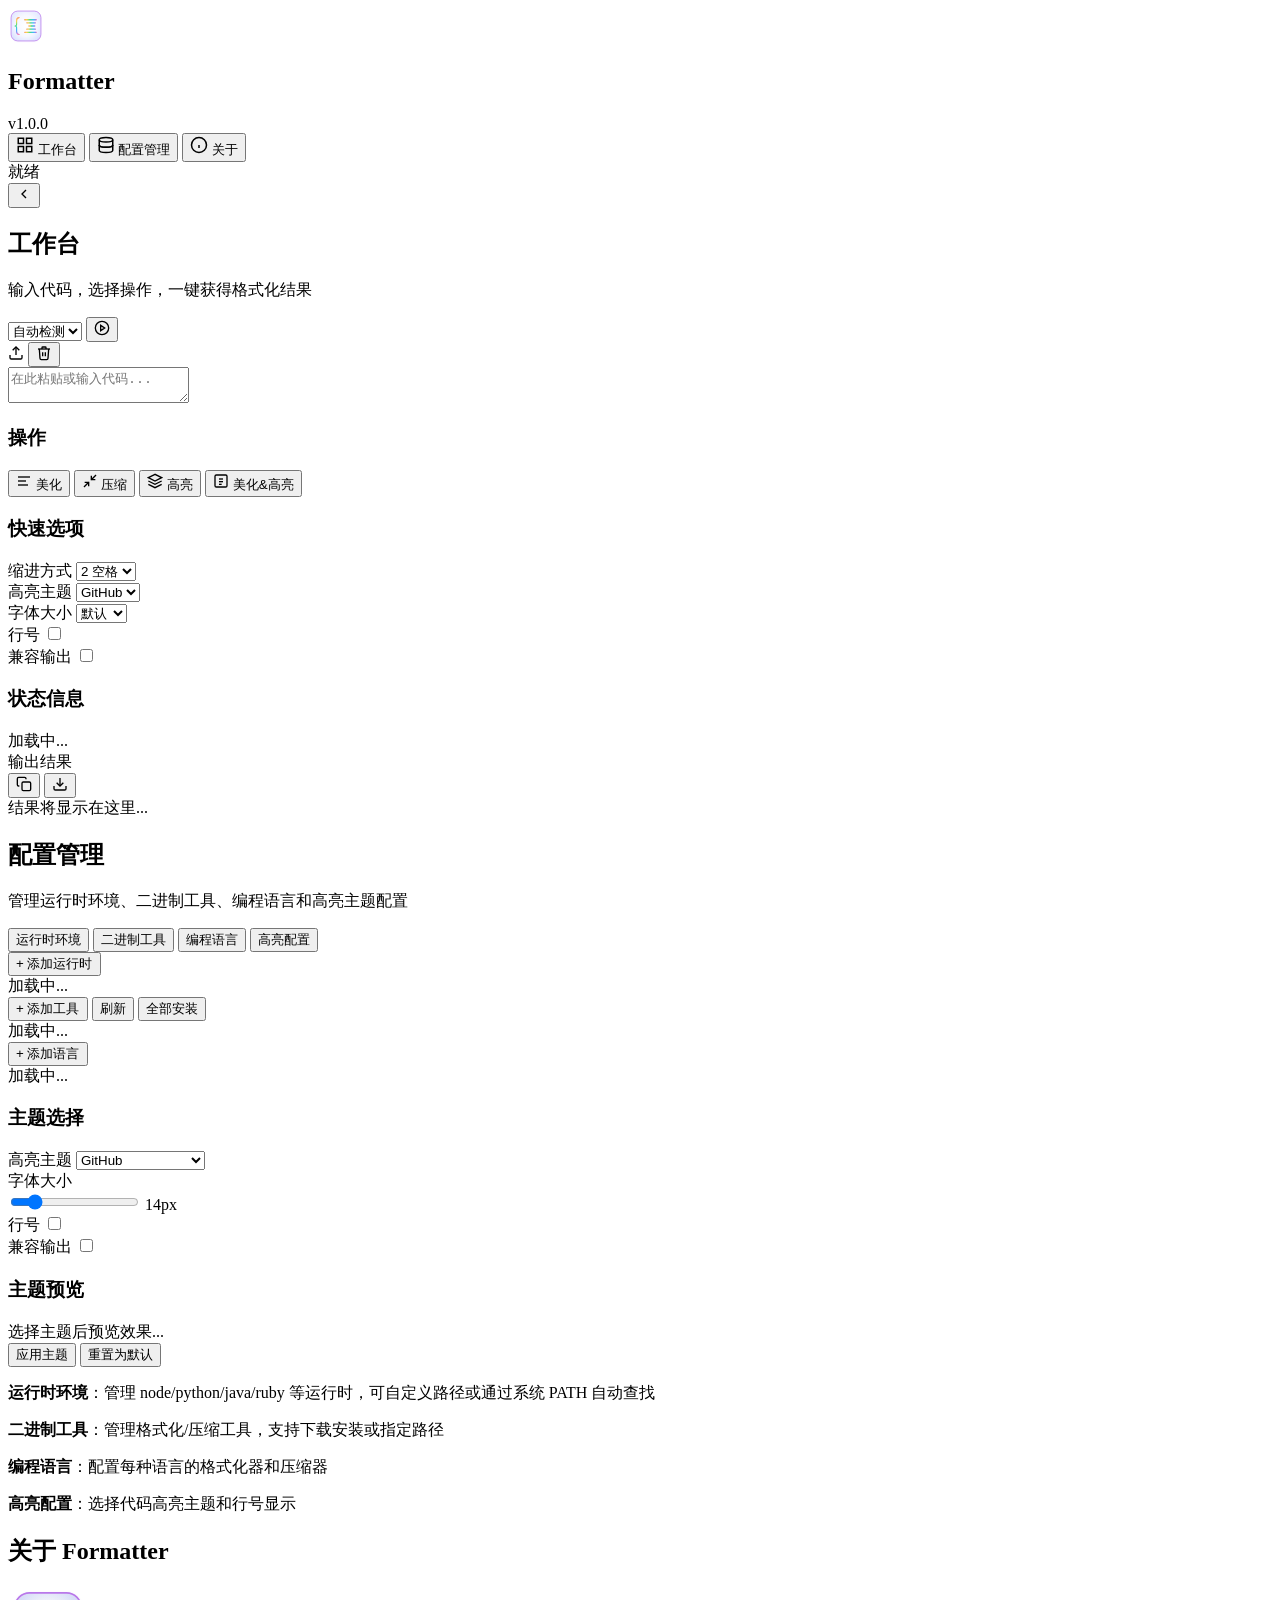
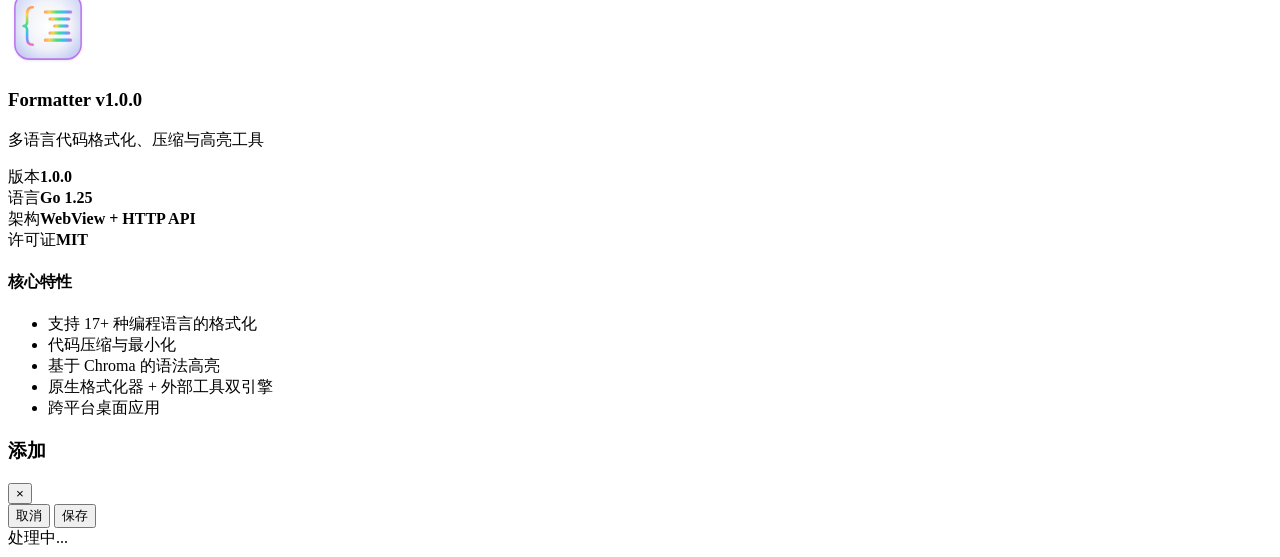
==== src/ui/static/index.html @ d8c0bf84 "优化和完善格式化和高亮功能，支持HTML兼容输出，支持 GitHub Actions 发布工作流" ====
<!DOCTYPE html>
<html lang="zh-CN">
<head>
<meta charset="UTF-8">
<meta name="viewport" content="width=device-width, initial-scale=1.0">
<title>Formatter - 代码格式化工具</title>
<link rel="stylesheet" href="/style.css">
</head>
<body>
<div class="app">
  <aside class="sidebar" id="sidebar">
    <div class="sidebar-header">
      <div class="app-icon">
        <svg viewBox="0 0 512 512" width="36" height="36">
          <defs>
            <linearGradient id="appIconRainbow" x1="0%" y1="0%" x2="100%" y2="0%">
              <stop offset="0%" stop-color="#FF9A62"/>
              <stop offset="20%" stop-color="#FCD34D"/>
              <stop offset="45%" stop-color="#4ADE80"/>
              <stop offset="70%" stop-color="#38BDF8"/>
              <stop offset="88%" stop-color="#818CF8"/>
              <stop offset="100%" stop-color="#F472B6"/>
            </linearGradient>
            <linearGradient id="appIconRainbowV" x1="0%" y1="0%" x2="0%" y2="100%">
              <stop offset="0%" stop-color="#FF9A62"/>
              <stop offset="20%" stop-color="#FCD34D"/>
              <stop offset="45%" stop-color="#4ADE80"/>
              <stop offset="70%" stop-color="#38BDF8"/>
              <stop offset="88%" stop-color="#818CF8"/>
              <stop offset="100%" stop-color="#F472B6"/>
            </linearGradient>
            <radialGradient id="appIconBg" cx="50%" cy="50%" r="70%">
              <stop offset="0%" stop-color="#FFFFFF"/>
              <stop offset="50%" stop-color="#F5F7FF"/>
              <stop offset="80%" stop-color="#DDE4FF"/>
              <stop offset="100%" stop-color="#EADBFF"/>
            </radialGradient>
            <linearGradient id="appIconHighlight" x1="0%" y1="0%" x2="0%" y2="100%">
              <stop offset="0%" stop-color="#FFFFFF" stop-opacity="0.35"/>
              <stop offset="35%" stop-color="#FFFFFF" stop-opacity="0.06"/>
              <stop offset="100%" stop-color="#FFFFFF" stop-opacity="0"/>
            </linearGradient>
            <filter id="appIconDeboss" x="-20%" y="-20%" width="140%" height="140%">
              <feOffset dx="0" dy="1.5"/>
              <feGaussianBlur stdDeviation="1.2" result="offset-blur"/>
              <feComposite operator="out" in="SourceGraphic" in2="offset-blur" result="inverse"/>
              <feFlood flood-color="#000" flood-opacity="0.12" result="color"/>
              <feComposite operator="in" in="color" in2="inverse" result="shadow"/>
              <feComposite operator="over" in="shadow" in2="SourceGraphic"/>
            </filter>
            <filter id="appIconShadow" x="-10%" y="-10%" width="130%" height="130%">
              <feDropShadow dx="0" dy="3" stdDeviation="4" flood-color="#7C3AED" flood-opacity="0.18"/>
            </filter>
          </defs>
          <g filter="url(#appIconShadow)">
            <rect x="44" y="44" width="424" height="424" rx="94" ry="94" fill="url(#appIconBg)"/>
            <rect x="44" y="44" width="424" height="424" rx="94" ry="94" fill="url(#appIconHighlight)"/>
            <rect x="44" y="44" width="424" height="424" rx="94" ry="94" fill="none" stroke="#b978eaff" stroke-width="10"/>
          </g>
          <g filter="url(#appIconDeboss)">
            <path d="M 158 136 C 132 136, 122 154, 122 180 L 122 234 C 122 246, 112 256, 100 256 C 112 256, 122 266, 122 278 L 122 332 C 122 358, 132 376, 158 376"
                  fill="none" stroke="url(#appIconRainbowV)" stroke-width="16" stroke-linecap="round" stroke-linejoin="round"/>
            <rect x="229" y="156" width="182" height="20" rx="10" fill="url(#appIconRainbow)"/>
            <rect x="259" y="201" width="140" height="20" rx="10" fill="url(#appIconRainbow)"/>
            <rect x="289" y="246" width="100" height="20" rx="10" fill="url(#appIconRainbow)"/>
            <rect x="259" y="291" width="140" height="20" rx="10" fill="url(#appIconRainbow)"/>
            <rect x="229" y="336" width="182" height="20" rx="10" fill="url(#appIconRainbow)"/>
          </g>
        </svg>
      </div>
      <div class="app-title">
        <h1>Formatter</h1>
        <span class="app-ver" id="appVersion">v1.0.0</span>
      </div>
    </div>
    <nav class="nav">
      <button class="nav-item active" data-page="home" title="工作台">
        <svg width="18" height="18" viewBox="0 0 24 24" fill="none" stroke="currentColor" stroke-width="2"><rect x="3" y="3" width="7" height="7"/><rect x="14" y="3" width="7" height="7"/><rect x="14" y="14" width="7" height="7"/><rect x="3" y="14" width="7" height="7"/></svg>
        <span>工作台</span>
      </button>
      <button class="nav-item" data-page="binaries" title="配置管理">
        <svg width="18" height="18" viewBox="0 0 24 24" fill="none" stroke="currentColor" stroke-width="2"><ellipse cx="12" cy="5" rx="9" ry="3"/><path d="M21 12c0 1.66-4 3-9 3s-9-1.34-9-3"/><path d="M3 5v14c0 1.66 4 3 9 3s9-1.34 9-3V5"/><path d="M3 12c0 1.66 4 3 9 3s9-1.34 9-3"/></svg>
        <span>配置管理</span>
      </button>
      <button class="nav-item" data-page="about" title="关于">
        <svg width="18" height="18" viewBox="0 0 24 24" fill="none" stroke="currentColor" stroke-width="2"><circle cx="12" cy="12" r="10"/><line x1="12" y1="16" x2="12" y2="12"/><line x1="12" y1="8" x2="12.01" y2="8"/></svg>
        <span>关于</span>
      </button>
    </nav>
    <div class="sidebar-footer">
      <div class="status-indicator">
        <span class="status-dot" id="statusDot"></span>
        <span class="status-text" id="statusText">就绪</span>
      </div>
      <button class="sidebar-toggle" id="sidebarToggle" title="折叠/展开侧边栏">
        <svg width="16" height="16" viewBox="0 0 24 24" fill="none" stroke="currentColor" stroke-width="2"><polyline points="15 18 9 12 15 6"/></svg>
      </button>
    </div>
  </aside>

  <main class="main-content">
    <!-- 工作台 (Home) -->
    <section class="page active" data-page="home">
      <div class="page-header">
        <h2>工作台</h2>
        <p class="page-desc">输入代码，选择操作，一键获得格式化结果</p>
      </div>
      <div class="workspace">
        <section class="panel input-panel">
          <div class="panel-header">
            <div class="panel-title">
              <select id="langSelect" class="lang-select">
                <option value="auto">自动检测</option>
              </select>
              <button class="icon-btn" id="detectLangBtn" title="自动检测语言">
                <svg width="16" height="16" viewBox="0 0 24 24" fill="none" stroke="currentColor" stroke-width="2"><circle cx="12" cy="12" r="10"/><polygon points="10 8 16 12 10 16 10 8"/></svg>
              </button>
            </div>
            <div class="panel-actions">
              <label class="file-btn" title="从文件打开">
                <input type="file" id="fileInput" accept=".go,.py,.js,.ts,.css,.html,.xml,.json,.yaml,.yml,.sql,.sh,.bash,.zsh,.rb,.rs,.scala,.applescript,.lua" hidden>
                <svg width="16" height="16" viewBox="0 0 24 24" fill="none" stroke="currentColor" stroke-width="2"><path d="M21 15v4a2 2 0 0 1-2 2H5a2 2 0 0 1-2-2v-4"/><polyline points="17 8 12 3 7 8"/><line x1="12" y1="3" x2="12" y2="15"/></svg>
              </label>
              <button class="icon-btn" id="clearBtn" title="清空">
                <svg width="16" height="16" viewBox="0 0 24 24" fill="none" stroke="currentColor" stroke-width="2"><polyline points="3 6 5 6 21 6"/><path d="M19 6l-1 14a2 2 0 0 1-2 2H8a2 2 0 0 1-2-2L5 6"/><path d="M10 11v6M14 11v6"/><path d="M9 6V4a1 1 0 0 1 1-1h4a1 1 0 0 1 1 1v2"/></svg>
              </button>
            </div>
          </div>
          <textarea id="inputCode" placeholder="在此粘贴或输入代码...&#10;&#10;支持 Go / Python / JavaScript / TypeScript / CSS / HTML / XML / JSON / YAML / SQL / Shell / Ruby / Rust / Scala / Lua / AppleScript / Java" spellcheck="false"></textarea>
        </section>

        <aside class="toolbar">
          <div class="tool-group action-group">
            <h3>操作</h3>
            <button class="action-btn primary" data-action="format">
              <svg width="16" height="16" viewBox="0 0 24 24" fill="none" stroke="currentColor" stroke-width="2"><line x1="3" y1="6" x2="21" y2="6"/><line x1="3" y1="12" x2="15" y2="12"/><line x1="3" y1="18" x2="18" y2="18"/></svg>
              美化
            </button>
            <button class="action-btn" data-action="compress">
              <svg width="16" height="16" viewBox="0 0 24 24" fill="none" stroke="currentColor" stroke-width="2"><polyline points="4 14 10 14 10 20"/><polyline points="20 10 14 10 14 4"/><line x1="14" y1="10" x2="21" y2="3"/><line x1="3" y1="21" x2="10" y2="14"/></svg>
              压缩
            </button>
            <button class="action-btn" data-action="highlight">
              <svg width="16" height="16" viewBox="0 0 24 24" fill="none" stroke="currentColor" stroke-width="2"><path d="M12 2L2 7l10 5 10-5-10-5z"/><polyline points="2 17 12 22 22 17"/><polyline points="2 12 12 17 22 12"/></svg>
              高亮
            </button>
            <button class="action-btn accent" data-action="run">
              <svg width="16" height="16" viewBox="0 0 24 24" fill="none" stroke="currentColor" stroke-width="2"><rect x="3" y="3" width="18" height="18" rx="2"/><line x1="9" y1="9" x2="15" y2="9"/><line x1="9" y1="13" x2="15" y2="13"/><line x1="9" y1="17" x2="13" y2="17"/></svg>
              美化&高亮
            </button>
          </div>

          <div class="tool-group">
            <h3>快速选项</h3>
            <div class="opt-row">
              <label>缩进方式</label>
              <select id="tabWidth">
                <option value="2">2 空格</option>
                <option value="4">4 空格</option>
                <option value="8">8 空格</option>
                <option value="-1">Tab</option>
              </select>
            </div>
            <div class="opt-row">
              <label>高亮主题</label>
              <select id="quickStyle">
                <option value="github">GitHub</option>
              </select>
            </div>
            <div class="opt-row">
              <label>字体大小</label>
              <select id="quickFontSize">
                <option value="0">默认</option>
                <option value="10">10px</option>
                <option value="11">11px</option>
                <option value="12">12px</option>
                <option value="14">14px</option>
                <option value="16">16px</option>
                <option value="18">18px</option>
                <option value="20">20px</option>
                <option value="24">24px</option>
              </select>
            </div>
            <div class="opt-row">
              <label>行号</label>
              <input type="checkbox" id="lineNumbers">
            </div>
            <div class="opt-row">
              <label>兼容输出</label>
              <input type="checkbox" id="quickCompatHTML" title="为 OneNote/Quiver 等应用输出兼容 HTML (空格保护 + <br> 换行)">
            </div>
          </div>

          <div class="tool-group" id="statusGroup">
            <h3>状态信息</h3>
            <div class="status-info" id="statusInfo">加载中...</div>
          </div>
        </aside>

        <section class="panel output-panel">
          <div class="panel-header">
            <div class="panel-title">输出结果</div>
            <div class="panel-actions">
              <button class="icon-btn" id="copyBtn" title="复制">
                <svg width="16" height="16" viewBox="0 0 24 24" fill="none" stroke="currentColor" stroke-width="2"><rect x="9" y="9" width="13" height="13" rx="2" ry="2"/><path d="M5 15H4a2 2 0 0 1-2-2V4a2 2 0 0 1 2-2h9a2 2 0 0 1 2 2v1"/></svg>
              </button>
              <button class="icon-btn" id="downloadBtn" title="下载">
                <svg width="16" height="16" viewBox="0 0 24 24" fill="none" stroke="currentColor" stroke-width="2"><path d="M21 15v4a2 2 0 0 1-2 2H5a2 2 0 0 1-2-2v-4"/><polyline points="7 10 12 15 17 10"/><line x1="12" y1="15" x2="12" y2="3"/></svg>
              </button>
            </div>
          </div>
          <div id="outputCode" class="output-area"><span class="placeholder">结果将显示在这里...</span></div>
        </section>
      </div>
    </section>

    <!-- 配置管理 -->
    <section class="page" data-page="binaries">
      <div class="page-header">
        <h2>配置管理</h2>
        <p class="page-desc">管理运行时环境、二进制工具、编程语言和高亮主题配置</p>
      </div>
      <div class="config-page">
        <div class="manage-tabs">
          <button class="manage-tab active" data-tab="runtimes">运行时环境</button>
          <button class="manage-tab" data-tab="tools">二进制工具</button>
          <button class="manage-tab" data-tab="languages">编程语言</button>
          <button class="manage-tab" data-tab="highlight">高亮配置</button>
        </div>

        <!-- Tab: 运行时环境 -->
        <div class="tab-panel active" data-tab="runtimes">
          <div class="tab-toolbar">
            <button class="mini-btn primary" id="addRuntimeBtn">+ 添加运行时</button>
            <span class="spacer"></span>
            <span class="tab-count" id="runtimeCount"></span>
          </div>
          <div id="runtimeList" class="manage-list">加载中...</div>
        </div>

        <!-- Tab: 二进制工具 -->
        <div class="tab-panel" data-tab="tools">
          <div class="tab-toolbar">
            <button class="mini-btn primary" id="addToolBtn">+ 添加工具</button>
            <span class="spacer"></span>
            <button class="mini-btn" id="refreshBinaries">刷新</button>
            <button class="mini-btn" id="installAllBinaries">全部安装</button>
          </div>
          <div id="binList" class="manage-list">加载中...</div>
        </div>

        <!-- Tab: 编程语言 -->
        <div class="tab-panel" data-tab="languages">
          <div class="tab-toolbar">
            <button class="mini-btn primary" id="addLanguageBtn">+ 添加语言</button>
            <span class="spacer"></span>
            <span class="tab-count" id="languageCount"></span>
          </div>
          <div id="languageList" class="manage-list">加载中...</div>
        </div>

        <!-- Tab: 高亮配置 -->
        <div class="tab-panel" data-tab="highlight">
          <div class="highlight-config">
            <div class="tool-group wide">
              <h3>主题选择</h3>
              <div class="opt-row">
                <label>高亮主题</label>
                <select id="styleSelect">
                  <optgroup label="浅色主题">
                    <option value="github">GitHub</option>
                    <option value="eclipse">Eclipse</option>
                    <option value="idea">IntelliJ IDEA</option>
                    <option value="emacs">Emacs</option>
                    <option value="vs">Visual Studio</option>
                    <option value="xcode">Xcode</option>
                    <option value="solarized-light">Solarized Light</option>
                  </optgroup>
                  <optgroup label="深色主题">
                    <option value="monokai">Monokai</option>
                    <option value="idea-darcula">IDEA Darcula</option>
                    <option value="dracula">Dracula</option>
                    <option value="github-dark">GitHub Dark</option>
                    <option value="solarized-dark">Solarized Dark</option>
                    <option value="onedark">Atom One Dark</option>
                    <option value="nord">Nord</option>
                    <option value="gruvbox">Gruvbox</option>
                  </optgroup>
                </select>
              </div>
              <div class="opt-row font-size-row">
                <label>字体大小</label>
                <div class="font-size-control">
                  <input type="range" id="configFontSize" min="8" max="48" step="1" value="14">
                  <span class="font-size-value" id="fontSizeValue">14px</span>
                </div>
              </div>
              <div class="opt-row">
                <label>行号</label>
                <input type="checkbox" id="configLineNumbers">
              </div>
              <div class="opt-row">
                <label>兼容输出</label>
                <input type="checkbox" id="configCompatHTML">
              </div>
            </div>
            <div class="tool-group wide">
              <h3>主题预览</h3>
              <div class="preview-box" id="themePreview">选择主题后预览效果...</div>
              <div class="preview-actions">
                <button class="mini-btn primary" id="applyStyleBtn">应用主题</button>
                <span class="spacer"></span>
                <button class="mini-btn" id="resetStyleBtn">重置为默认</button>
              </div>
            </div>
          </div>
        </div>

        <div class="tool-group wide">
          <div class="help-text">
            <p><b>运行时环境</b>：管理 node/python/java/ruby 等运行时，可自定义路径或通过系统 PATH 自动查找</p>
            <p><b>二进制工具</b>：管理格式化/压缩工具，支持下载安装或指定路径</p>
            <p><b>编程语言</b>：配置每种语言的格式化器和压缩器</p>
            <p><b>高亮配置</b>：选择代码高亮主题和行号显示</p>
          </div>
        </div>
      </div>
    </section>

    <!-- 关于 -->
    <section class="page" data-page="about">
      <div class="page-header">
        <h2>关于 Formatter</h2>
      </div>
      <div class="about-page">
        <div class="about-card">
          <div class="about-icon">
            <svg viewBox="0 0 512 512" width="80" height="80">
              <defs>
                <linearGradient id="aboutRainbow" x1="0%" y1="0%" x2="100%" y2="0%">
                  <stop offset="0%" stop-color="#FF9A62"/>
                  <stop offset="20%" stop-color="#FCD34D"/>
                  <stop offset="45%" stop-color="#4ADE80"/>
                  <stop offset="70%" stop-color="#38BDF8"/>
                  <stop offset="88%" stop-color="#818CF8"/>
                  <stop offset="100%" stop-color="#F472B6"/>
                </linearGradient>
                <linearGradient id="aboutRainbowV" x1="0%" y1="0%" x2="0%" y2="100%">
                  <stop offset="0%" stop-color="#FF9A62"/>
                  <stop offset="20%" stop-color="#FCD34D"/>
                  <stop offset="45%" stop-color="#4ADE80"/>
                  <stop offset="70%" stop-color="#38BDF8"/>
                  <stop offset="88%" stop-color="#818CF8"/>
                  <stop offset="100%" stop-color="#F472B6"/>
                </linearGradient>
                <radialGradient id="aboutIconBg" cx="50%" cy="50%" r="70%">
                  <stop offset="0%" stop-color="#FFFFFF"/>
                  <stop offset="50%" stop-color="#F0F2F8"/>
                  <stop offset="80%" stop-color="#c9d1f5ff"/>
                  <stop offset="100%" stop-color="#d2bdeeff"/>
                </radialGradient>
                <linearGradient id="aboutIconHighlight" x1="0%" y1="0%" x2="0%" y2="100%">
                  <stop offset="0%" stop-color="#FFFFFF" stop-opacity="0.35"/>
                  <stop offset="35%" stop-color="#FFFFFF" stop-opacity="0.06"/>
                  <stop offset="100%" stop-color="#FFFFFF" stop-opacity="0"/>
                </linearGradient>
                <filter id="aboutIconDeboss" x="-20%" y="-20%" width="140%" height="140%">
                  <feOffset dx="0" dy="1.5"/>
                  <feGaussianBlur stdDeviation="1.2" result="offset-blur"/>
                  <feComposite operator="out" in="SourceGraphic" in2="offset-blur" result="inverse"/>
                  <feFlood flood-color="#000" flood-opacity="0.12" result="color"/>
                  <feComposite operator="in" in="color" in2="inverse" result="shadow"/>
                  <feComposite operator="over" in="shadow" in2="SourceGraphic"/>
                </filter>
                <filter id="aboutIconShadow" x="-10%" y="-10%" width="130%" height="130%">
                  <feDropShadow dx="0" dy="6" stdDeviation="8" flood-color="#7C3AED" flood-opacity="0.12"/>
                </filter>
              </defs>
              <g filter="url(#aboutIconShadow)">
                <rect x="44" y="44" width="424" height="424" rx="94" ry="94" fill="url(#aboutIconBg)"/>
                <rect x="44" y="44" width="424" height="424" rx="94" ry="94" fill="url(#aboutIconHighlight)"/>
                <rect x="44" y="44" width="424" height="424" rx="94" ry="94" fill="none" stroke="#b978eaff" stroke-width="10"/>
              </g>
              <g filter="url(#aboutIconDeboss)">
                <path d="M 158 136 C 132 136, 122 154, 122 180 L 122 234 C 122 246, 112 256, 100 256 C 112 256, 122 266, 122 278 L 122 332 C 122 358, 132 376, 158 376"
                      fill="none" stroke="url(#aboutRainbowV)" stroke-width="16" stroke-linecap="round" stroke-linejoin="round"/>
                <rect x="229" y="156" width="182" height="20" rx="10" fill="url(#aboutRainbow)"/>
                <rect x="259" y="201" width="140" height="20" rx="10" fill="url(#aboutRainbow)"/>
                <rect x="289" y="246" width="100" height="20" rx="10" fill="url(#aboutRainbow)"/>
                <rect x="259" y="291" width="140" height="20" rx="10" fill="url(#aboutRainbow)"/>
                <rect x="229" y="336" width="182" height="20" rx="10" fill="url(#aboutRainbow)"/>
              </g>
            </svg>
          </div>
          <h3 id="aboutTitle">Formatter v1.0.0</h3>
          <p class="about-desc">多语言代码格式化、压缩与高亮工具</p>
          <div class="about-info">
            <div class="info-row"><span>版本</span><strong id="aboutVersion">1.0.0</strong></div>
            <div class="info-row"><span>语言</span><strong>Go 1.25</strong></div>
            <div class="info-row"><span>架构</span><strong>WebView + HTTP API</strong></div>
            <div class="info-row"><span>许可证</span><strong>MIT</strong></div>
          </div>
          <div class="about-features">
            <h4>核心特性</h4>
            <ul>
              <li>支持 17+ 种编程语言的格式化</li>
              <li>代码压缩与最小化</li>
              <li>基于 Chroma 的语法高亮</li>
              <li>原生格式化器 + 外部工具双引擎</li>
              <li>跨平台桌面应用</li>
            </ul>
          </div>
        </div>
      </div>
    </section>
  </main>

  <div class="modal-overlay" id="modalOverlay">
    <div class="modal">
      <div class="modal-header">
        <h3 id="modalTitle">添加</h3>
        <button class="modal-close" id="modalClose" title="关闭">×</button>
      </div>
      <div class="modal-body" id="modalBody"></div>
      <div class="modal-footer">
        <button class="mini-btn" id="modalCancel">取消</button>
        <button class="mini-btn primary" id="modalSave">保存</button>
      </div>
    </div>
  </div>

  <div class="loading" id="loading">
    <div class="spinner"></div>
    <span id="loadingText">处理中...</span>
  </div>

  <div class="toast" id="toast"></div>
</div>
<script src="/app.js"></script>
</body>
</html>
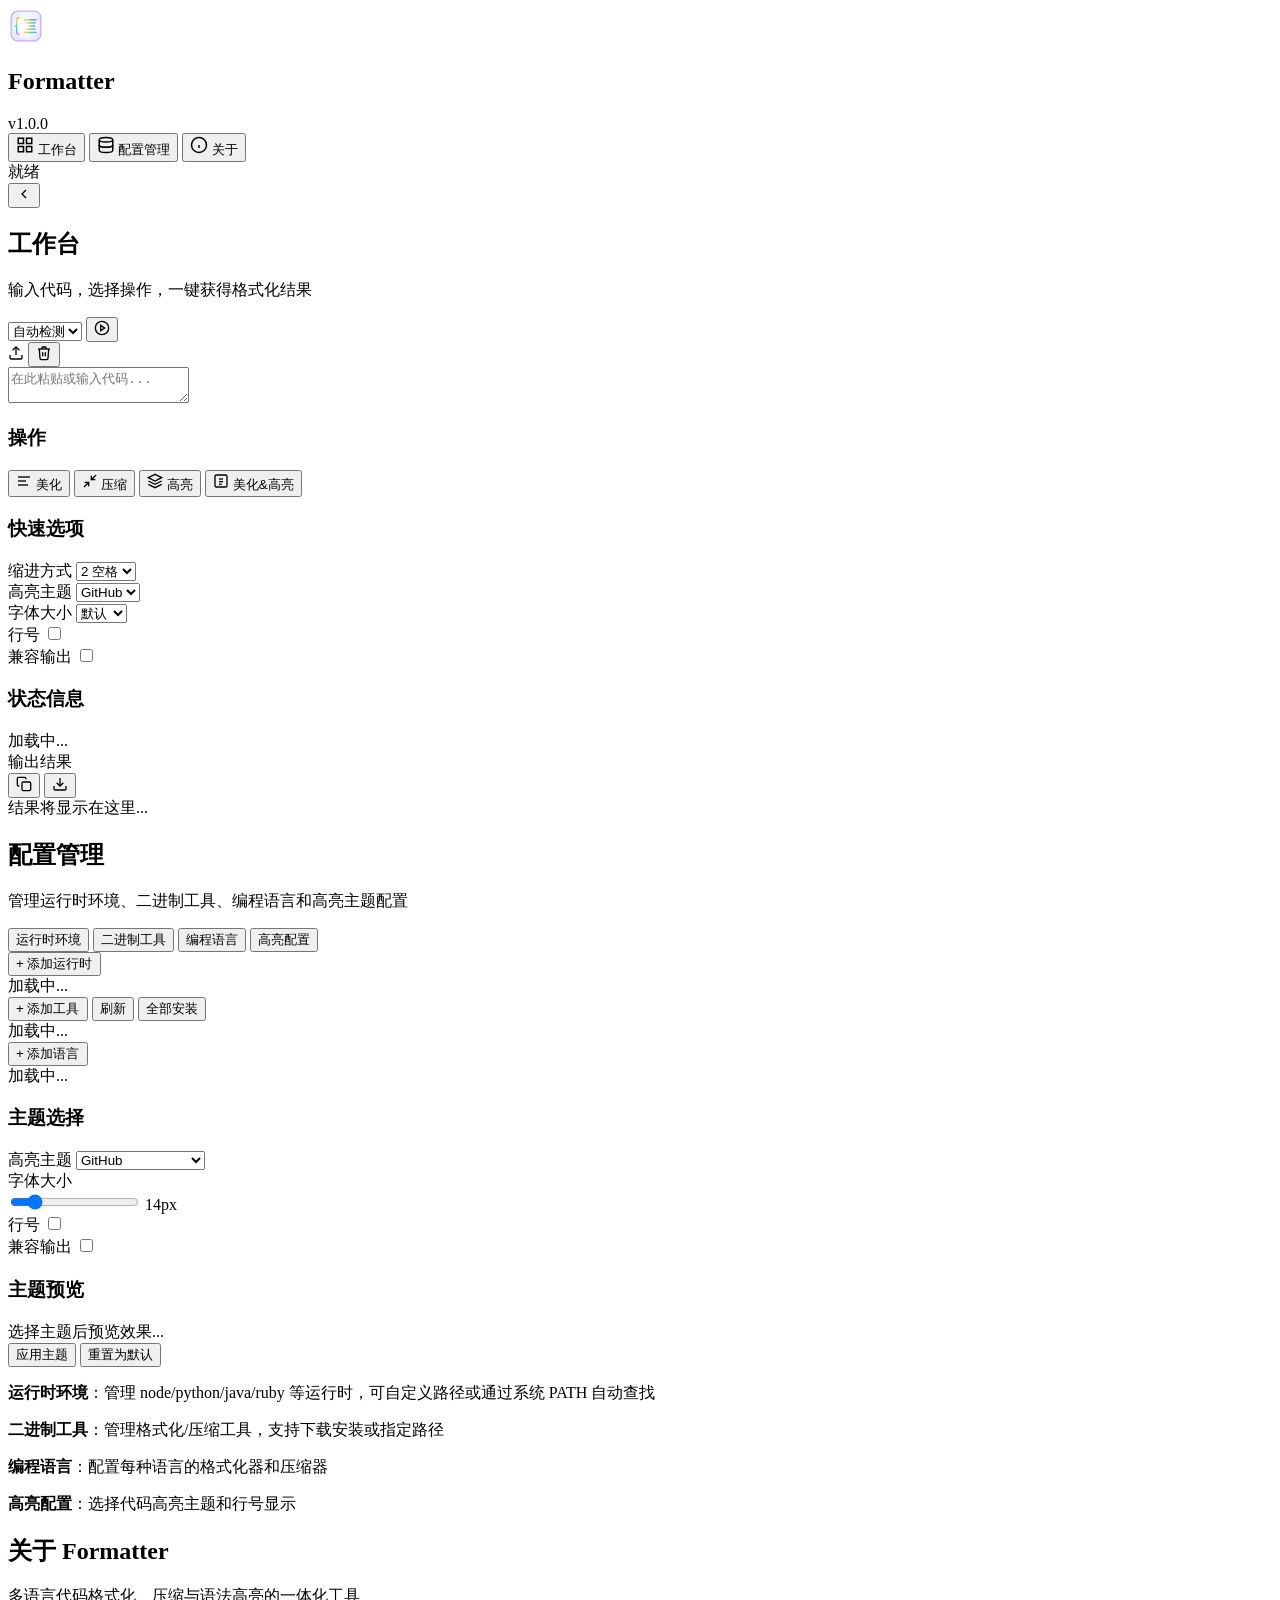
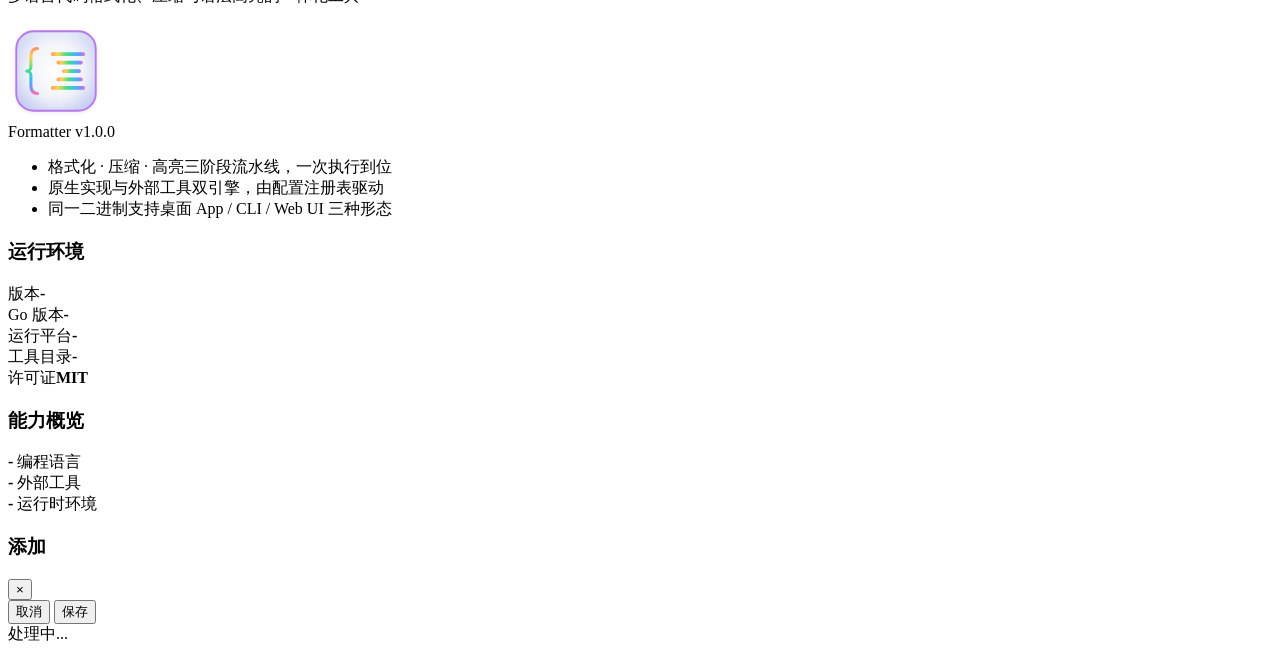
==== commit e1a07a51: "1. 优化打包脚本，统一打包脚本风格，release 目录只保留 dmg 2. 版本管理修改 3. 修正 go.mod 依赖分类，ini/toml/properties 提为直接依赖 4. 改用裸模块" ====
--- a/src/ui/static/index.html
+++ b/src/ui/static/index.html
@@ -331,11 +331,13 @@
     <section class="page" data-page="about">
       <div class="page-header">
         <h2>关于 Formatter</h2>
+        <p class="page-desc">多语言代码格式化、压缩与语法高亮的一体化工具</p>
       </div>
       <div class="about-page">
-        <div class="about-card">
+        <!-- 应用身份 -->
+        <div class="about-card about-identity">
           <div class="about-icon">
-            <svg viewBox="0 0 512 512" width="80" height="80">
+            <svg viewBox="0 0 512 512" width="96" height="96" role="img" aria-label="Formatter 图标">
               <defs>
                 <linearGradient id="aboutRainbow" x1="0%" y1="0%" x2="100%" y2="0%">
                   <stop offset="0%" stop-color="#FF9A62"/>
@@ -392,23 +394,47 @@
               </g>
             </svg>
           </div>
-          <h3 id="aboutTitle">Formatter v1.0.0</h3>
-          <p class="about-desc">多语言代码格式化、压缩与高亮工具</p>
-          <div class="about-info">
-            <div class="info-row"><span>版本</span><strong id="aboutVersion">1.0.0</strong></div>
-            <div class="info-row"><span>语言</span><strong>Go 1.25</strong></div>
-            <div class="info-row"><span>架构</span><strong>WebView + HTTP API</strong></div>
-            <div class="info-row"><span>许可证</span><strong>MIT</strong></div>
-          </div>
-          <div class="about-features">
-            <h4>核心特性</h4>
-            <ul>
-              <li>支持 17+ 种编程语言的格式化</li>
-              <li>代码压缩与最小化</li>
-              <li>基于 Chroma 的语法高亮</li>
-              <li>原生格式化器 + 外部工具双引擎</li>
-              <li>跨平台桌面应用</li>
-            </ul>
+          <div class="about-name">
+            Formatter
+            <span class="about-ver" id="aboutVersion">v1.0.0</span>
+          </div>
+          <ul class="about-facts">
+            <li>格式化 · 压缩 · 高亮三阶段流水线，一次执行到位</li>
+            <li>原生实现与外部工具双引擎，由配置注册表驱动</li>
+            <li>同一二进制支持桌面 App / CLI / Web UI 三种形态</li>
+          </ul>
+        </div>
+
+        <div class="about-side">
+          <!-- 运行时信息：全部来自 /api/status，不写死版本号与 Go 版本 -->
+          <div class="about-card">
+            <h3 class="about-card-title">运行环境</h3>
+            <div class="about-rows">
+              <div class="info-row"><span>版本</span><strong id="aboutRuntimeVersion">-</strong></div>
+              <div class="info-row"><span>Go 版本</span><strong id="aboutGoVersion">-</strong></div>
+              <div class="info-row"><span>运行平台</span><strong id="aboutPlatform">-</strong></div>
+              <div class="info-row"><span>工具目录</span><strong id="aboutBinDir">-</strong></div>
+              <div class="info-row"><span>许可证</span><strong>MIT</strong></div>
+            </div>
+          </div>
+
+          <!-- 能力概览：数值从已加载的配置推导，新增语言/工具后自动跟着变 -->
+          <div class="about-card">
+            <h3 class="about-card-title">能力概览</h3>
+            <div class="about-stats">
+              <div class="about-stat">
+                <b id="aboutLangCount">-</b>
+                <span>编程语言</span>
+              </div>
+              <div class="about-stat">
+                <b id="aboutToolCount">-</b>
+                <span>外部工具</span>
+              </div>
+              <div class="about-stat">
+                <b id="aboutRuntimeCount">-</b>
+                <span>运行时环境</span>
+              </div>
+            </div>
           </div>
         </div>
       </div>
